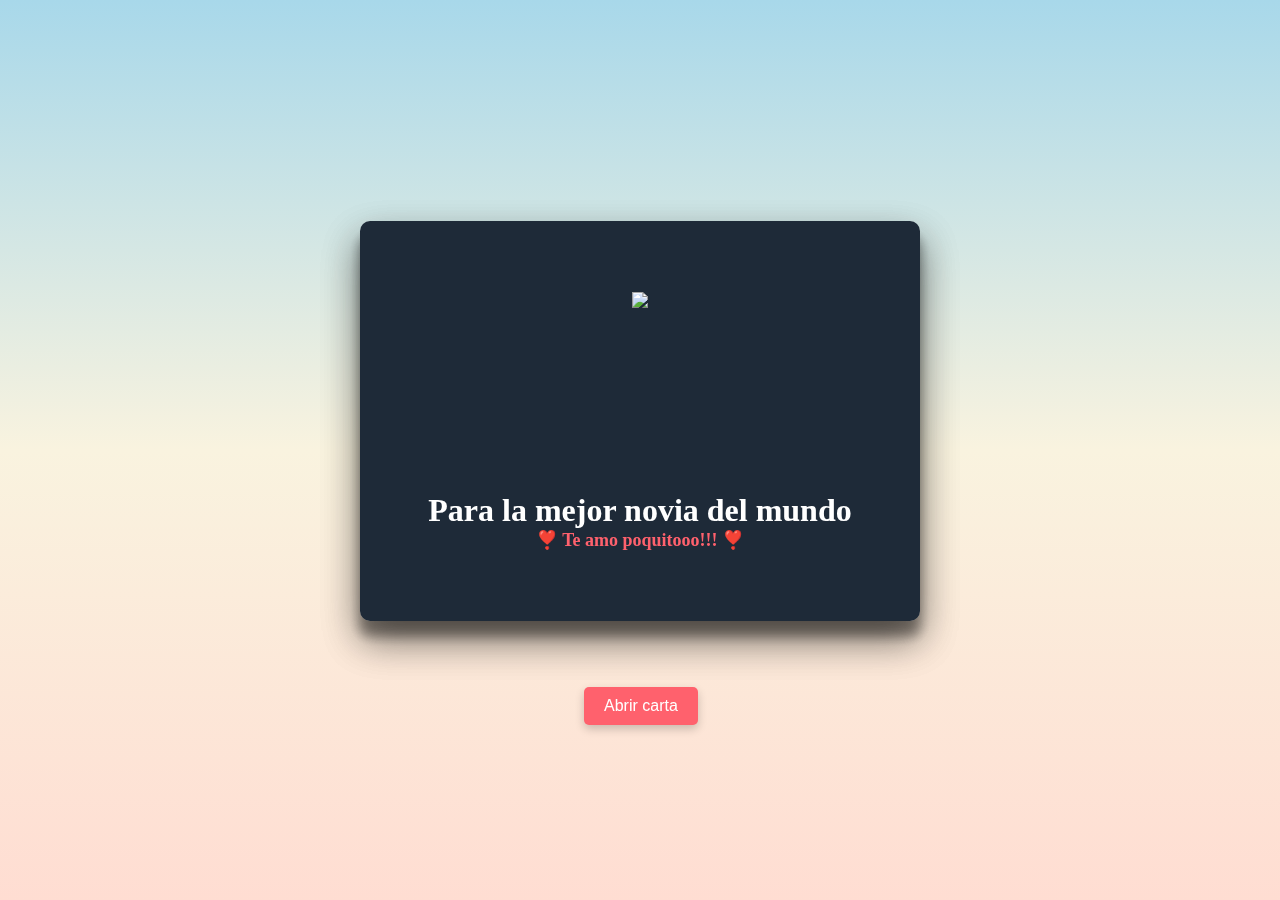
==== cartita.html @ 81f15a7e "Update cartita.html" ====
<!DOCTYPE html>
<html>

<head>
    <meta name="viewport" content="width=device-width, initial-scale=0.65">
    <meta charset="UTF-8">
    <title>Tienes un mensaje</title>
    <style>
        body {
            margin: 0;
            width: 100vw;
            height: 100vh;
            display: flex;
            flex-direction: column;
            align-items: center;
            justify-content: center;
            background: linear-gradient(to top, #FFDDD2, #F9F3DF, #A8D8EA);
            background-size: cover;
            background-position: center center;
        }

        #card {
            position: relative;
            perspective: 3000px;
        }
        
        section {
            width: 560px;
            height: 400px;
            border-radius: 10px;
            box-shadow: 0 19px 38px rgba(0, 0, 0, 0.30), 0 15px 12px rgba(0, 0, 0, 0.22);
        }

        #cover {
            background-color: #1E2A38;
            color: #ffffff;
            display: flex;
            flex-direction: column;
            justify-content: center;
            align-items: center;
            position: absolute;
            top: 0;
            left: 0;
            z-index: 1;
            transition: transform 2s;
            transform-origin: 0% 0%;
        }

        #cover.animate {
            transform: rotateX(180deg);
        }

        #cover.animate > * {
            opacity: 0;
            transition: opacity 1s;
        }

        #cover img {
            height: 50%;
        }

        #cover h1 {
            font-size: 32px;
            margin: 0px;
            color: #ffffff;
        }

        #cover h2 {
            font-size: 18px;
            margin: 0px;
            color: #FF616D;
        }

        #message {
            background-color: rgba(255, 255, 255, 0.5);
            display: flex;
            flex-direction: column;
            align-items: center;
            justify-content: center;
            backdrop-filter: blur(8px);
        }

        #message h1 {
            margin: 0;
        }

        #message p {
            margin: 20px 0;
            padding: 0 20px;
        }

        #message h2 {
            font-size: 16px;
            position: absolute;
            bottom: 10px;
            right: 10px;
            margin: 0;
            color: #5e503f; 
        }

        #message img {
            height: 60%;
        }

        #flipButton {
            margin-top: 20px;
            padding: 10px 20px;
            font-size: 16px;
            color: #FFFFFF;
            background-color: #FF616D;
            border: none;
            border-radius: 5px;
            cursor: pointer;
            box-shadow: 0 4px 10px rgba(0, 0, 0, 0.2);
            transition: background-color 0.3s;
            position: relative;
            left: 40%;
            top: 10%;
        }

        #flipButton:hover {
            background-color: #FF4C5B;
        }
    </style>
</head>

<body>
    <main id='card'>
        <section id="cover">
            <img src="lilies.png">
            <h1>Para la mejor novia del mundo</h1>
            <h2>❣️ Te amo poquitooo!!! ❣️</h2>
        </section>
        <section id='message'>
            <h1>¡Feliz cumple mes!</h1>
            <p>Quiero comenzar esta carta dándote las gracias por estos hermosos 10 meses a tu lado. En este tiempo, me has enseñado tantas cosas, especialmente sobre la importancia del evangelio en una relación, sobre lo que significa amar de verdad y sobre el valor de crecer juntos y también individualmente. Aprovecho esta oportunidad para decirte cuánto te amo y lo mucho que anhelo construir una maravillosa vida contigo, compartiendo cada etapa con la mejor compañera, esposa y futura madre que pueda imaginar. Y solo quiero terminar confesándote que desde mis ojos y corazón, tú eres simplemente perfecta. Te amo mucho, de aquí a la luna y pasitos de tortuga.</p>
            <h2>Atte: De tu mimocho 💗</h2>
        </section>

        <button id="flipButton" onclick="toggleFlip()">Abrir carta</button>
    </main>

    <script>
        function toggleFlip() {
            document.getElementById("cover").classList.toggle("animate");
        }
    </script>
</body>

</html>
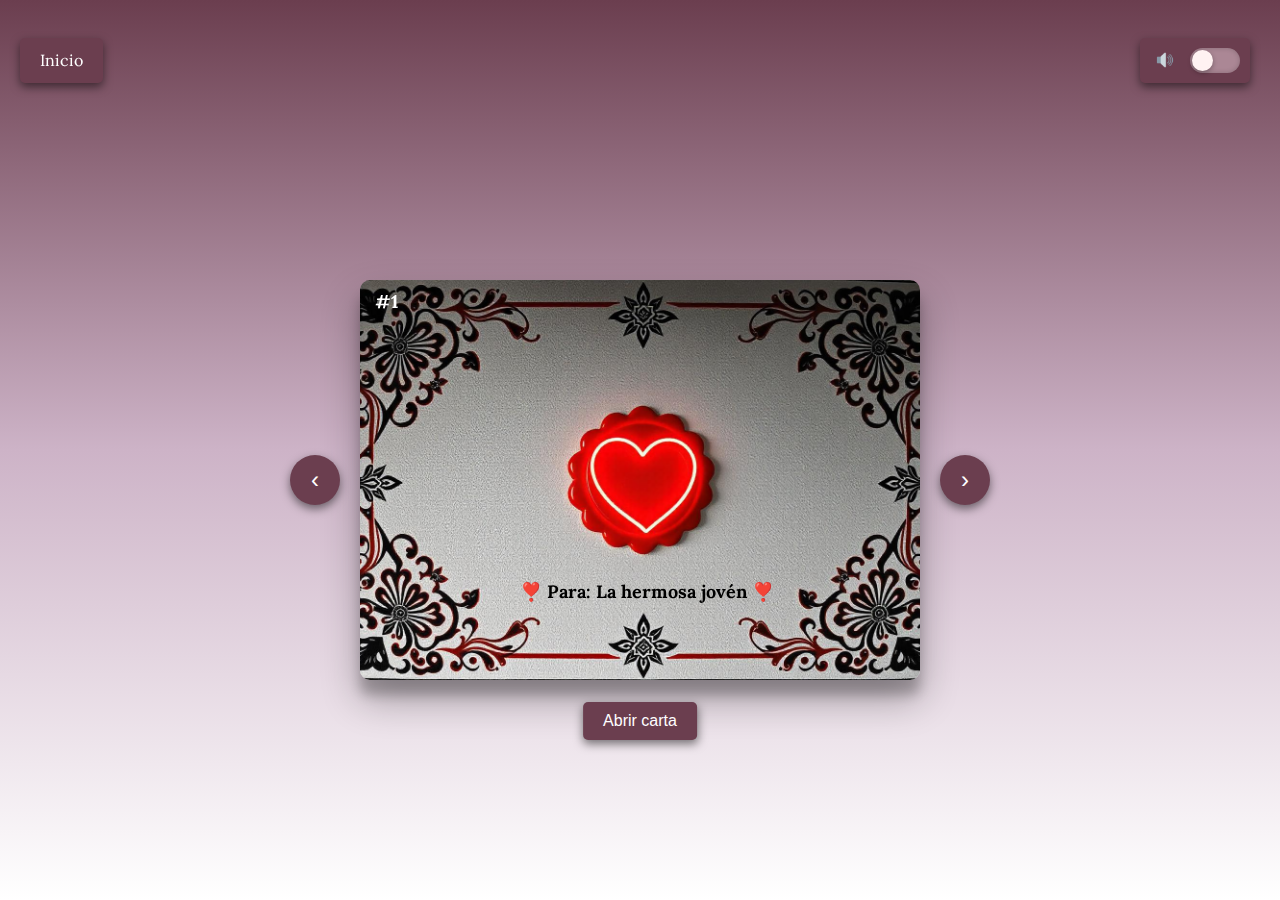
==== commit 315ef8f8: "Update cartitas.html" ====
--- a/cartita.html
+++ b/cartita.html
@@ -2,9 +2,10 @@
 <html>
 
 <head>
-    <meta name="viewport" content="width=device-width, initial-scale=0.65">
+    <meta name="viewport" content="width=device-width, initial-scale=1.0">
     <meta charset="UTF-8">
     <title>Tienes un mensaje</title>
+    <link href="https://fonts.googleapis.com/css2?family=Lora:wght@400;700&family=Roboto:wght@400;700&display=swap" rel="stylesheet">
     <style>
         body {
             margin: 0;
@@ -14,82 +15,201 @@
             flex-direction: column;
             align-items: center;
             justify-content: center;
-            background: linear-gradient(to top, #FFDDD2, #F9F3DF, #A8D8EA);
+            background: linear-gradient(to top, #ffffff, #cdb3c7, #6b3e4f);
             background-size: cover;
             background-position: center center;
-        }
-
-        #card {
+            font-family: 'Lora';
+        }
+
+        #cardContainer {
             position: relative;
-            perspective: 3000px;
-        }
-        
-        section {
             width: 560px;
             height: 400px;
+            perspective: 1000px;
+            margin-top: 60px;
+        }
+
+        header {
+        position: fixed; 
+        top: 0;
+        left: 0;
+        width: 100%; 
+        height: 60px; 
+        background-color: transparent;        
+        padding: 10px 20px; 
+        display: flex;
+        justify-content: space-between; 
+        align-items: center; 
+        z-index: 1000; 
+    }
+
+    #homeButton {
+        font-size: 16px;
+        color: #FFFFFF;
+        background-color: #6b3e4f;
+        height: 25px;
+        border: none;
+        border-radius: 5px;
+        padding: 10px 20px;
+        text-decoration: none; 
+        text-align: center;
+        justify-content: center;
+        align-items: center;
+        display: flex;
+        cursor: pointer;
+        box-shadow: 0 4px 10px rgba(0, 0, 0, 0.5);
+        top: 20px;
+        position: relative;
+    }
+
+    #homeButton:hover {
+        background-color: #300e1c;
+        color: #ffffff;
+    }
+
+.audio-toggle {
+    display: flex;
+    align-items: center;
+    gap: 10px;
+    font-size: 16px;
+    color: #FFFFFF;
+    background-color: #6b3e4f;
+    border: none;
+    border-radius: 5px;
+    padding: 10px 10px;
+    text-decoration: none; 
+    text-align: center;
+    cursor: pointer;
+    box-shadow: 0 4px 10px rgba(0, 0, 0, 0.5);
+    position: relative;
+    height: 25px;
+    right: 50px;
+    top: 20px;
+}
+
+.toggle-label img {
+    width: 30px;
+    height: 50px;
+    object-fit: contain;
+    align-items: center;
+    display: flex;
+}
+
+
+.toggle-switch {
+    position: relative;
+    width: 50px;
+    height: 25px;
+    background: #ab8795;
+    border-radius: 25px;
+    box-shadow: inset 0 0 5px rgba(0, 0, 0, 0.2);
+    transition: background 0.1s;
+}
+
+.toggle-switch input {
+    display: none;
+}
+
+.toggle-switch label {
+    position: absolute;
+    top: 2px;
+    left: 2px;
+    width: 21px;
+    height: 21px;
+    background: #fff2f2;
+    border-radius: 50%;
+    transition: all 0.3s;
+    box-shadow: 0 2px 5px rgba(0, 0, 0, 0.3);
+    cursor: pointer;
+}
+
+.toggle-switch input:checked + label {
+    left: 25px;
+    background: #593040; 
+}
+
+.toggle-switch input:checked ~ .toggle-switch {
+    background: #8e5b5b; 
+}
+
+        .card {
+            position: absolute;
+            width: 100%;
+            height: 100%;
             border-radius: 10px;
             box-shadow: 0 19px 38px rgba(0, 0, 0, 0.30), 0 15px 12px rgba(0, 0, 0, 0.22);
-        }
-
-        #cover {
-            background-color: #1E2A38;
-            color: #ffffff;
-            display: flex;
-            flex-direction: column;
-            justify-content: center;
-            align-items: center;
-            position: absolute;
-            top: 0;
-            left: 0;
-            z-index: 1;
-            transition: transform 2s;
-            transform-origin: 0% 0%;
-        }
-
-        #cover.animate {
-            transform: rotateX(180deg);
-        }
-
-        #cover.animate > * {
-            opacity: 0;
-            transition: opacity 1s;
-        }
-
-        #cover img {
-            height: 50%;
-        }
-
-        #cover h1 {
-            font-size: 32px;
-            margin: 0px;
-            color: #ffffff;
-        }
-
-        #cover h2 {
-            font-size: 18px;
-            margin: 0px;
-            color: #FF616D;
-        }
-
-        #message {
+            transform-style: preserve-3d;
+            transition: transform 0.8s;
+            display: none;
+        }
+
+        .card-number {
+    position: absolute;
+    top: 10px;
+    left: 15px;
+    font-size: 18px;
+    font-weight: bold;
+    color: #ffffff;
+    margin: 0;
+}
+
+        .card.active {
+            display: block;
+        }
+
+        .cover {
+    display: flex;
+    flex-direction: column;
+    justify-content: center;
+    align-items: center;
+    position: absolute;
+    border-radius: 10px;
+    top: 0;
+    left: 0;
+    width: 100%;
+    height: 100%;
+    z-index: 2; 
+    background-color: #1E2A38;
+    color: #ffffff;
+    transform-origin: 0% 0%; 
+    transition: transform 2s ease-in-out, opacity 1s ease-in-out;
+}
+
+
+.cover.animate {
+    transform: rotateX(180deg);
+}
+
+.cover.animate > * {
+    opacity: 0;
+    transition: opacity 0.5s ease-in-out; 
+}
+
+        .message {
             background-color: rgba(255, 255, 255, 0.5);
             display: flex;
             flex-direction: column;
             align-items: center;
             justify-content: center;
+            border-radius: 10px;
             backdrop-filter: blur(8px);
-        }
-
-        #message h1 {
-            margin: 0;
-        }
-
-        #message p {
+            height: 100%;
+            width: 100%;
+            padding: 20px;
+            box-sizing: border-box;
+            transition: opacity 1s ease-in-out, transform 1.5s ease-in-out; 
+        }
+
+        .message h1 {
+            margin: 0;
+        }
+
+        .message p {
             margin: 20px 0;
             padding: 0 20px;
         }
 
-        #message h2 {
+        .message h2 {
             font-size: 16px;
             position: absolute;
             bottom: 10px;
@@ -98,52 +218,347 @@
             color: #5e503f; 
         }
 
-        #message img {
+        .message img {
             height: 60%;
         }
 
+        .message h1 {
+            margin: 0;
+        }
+
+        .arrow {
+            position: absolute;
+            top: 50%;
+            transform: translateY(-50%);
+            font-size: 24px;
+            z-index: 10;
+            background-color: #6b3e4f;
+            color: white;
+            border: none;
+            border-radius: 50%;
+            width: 50px;
+            height: 50px;
+            cursor: pointer;
+            box-shadow: 0 4px 10px rgba(0, 0, 0, 0.5);
+        }
+
+        #leftArrow:hover {
+            background-color: #300e1c;
+            color: #ffffff;
+        }
+
+        #rightArrow:hover {
+            background-color: #300e1c;
+            color: #ffffff;
+        }
+
+        #leftArrow {
+            left: -70px;
+        }
+
+        #rightArrow {
+            right: -70px;
+        }
+
         #flipButton {
-            margin-top: 20px;
+            position: absolute;
+            bottom: -60px;
+            left: 50%;
+            transform: translateX(-50%);
             padding: 10px 20px;
             font-size: 16px;
             color: #FFFFFF;
-            background-color: #FF616D;
+            background-color: #6b3e4f;
             border: none;
             border-radius: 5px;
             cursor: pointer;
-            box-shadow: 0 4px 10px rgba(0, 0, 0, 0.2);
-            transition: background-color 0.3s;
-            position: relative;
-            left: 40%;
-            top: 10%;
+            box-shadow: 0 4px 10px rgba(0, 0, 0, 0.5);
         }
 
         #flipButton:hover {
-            background-color: #FF4C5B;
-        }
+            background-color: #300e1c;
+            color: #ffffff;
+        }
+
+        #card1 .cover {
+    background-image: url(carta.jpg);
+    height: 100%;
+    width: 100%;
+    background-repeat: no-repeat; 
+    background-position: center; 
+    background-size: cover;
+    color: #000;
+}
+
+#card1 .cover h2 {
+    position: absolute;
+    top: 300px;
+    left: 160px;
+    font-size: 18px;
+    font-weight: bold;
+    color: #000000;
+    margin: 0;
+}
+
+
+        #card2 .cover {
+            background-image: url(valentine.jpg);
+            color: black;
+        }
+
+        #card2 .card-number {
+            position: absolute;
+            top: 10px;
+            left: 15px;
+            font-size: 18px;
+            font-weight: bold;
+            color: #000000;
+            margin: 0;
+        }
+
+        #card3 .cover {
+            background-image: url(animation.png);
+            height: 100%;
+            width: 100%;
+            background-repeat: no-repeat; 
+            background-position: center; 
+            background-size: cover;
+            color: #000;
+        }
+
+#card3 .card-number {
+            position: absolute;
+            top: 10px;
+            text-align: justify;
+            left: 15px;
+            font-size: 18px;
+            font-weight: bold;
+            color: #000000;
+            margin: 0;
+        }
+
+        #card3 .message h2 {
+            font-size: 8px;
+            position: center;
+            bottom: 10px;
+            right: 30px;
+            margin: 0;
+            color: #5e503f; 
+        }
+
+        #card4 .cover {
+            background: linear-gradient(to top, #d7e5fa, #e7f19a, #4e97f0);
+            color: #000;
+        }
+
+        #card4 .card-number {
+            position: absolute;
+            top: 10px;
+            text-align: justify;
+            left: 15px;
+            font-size: 18px;
+            font-weight: bold;
+            color: #000000;
+            margin: 0;
+        }
+
+        #card4 .cover img {
+            height: 150px;
+            width: 450px;
+            padding: 10px 30px;
+            justify-content: center;
+            align-items: center;
+            text-align: center;
+            display: flex;
+        }
+
+        #card4 .cover h2 {
+            position: absolute;
+            top: 50px;
+            left: 170px;
+            font-size: 22px;
+            font-weight: bold;
+            color: #000000;
+            margin: 0;
+        }
+
+        #card5 .cover {
+            background: linear-gradient(to top, #0e1824, #394e66, #0e1824);
+            color: white;
+        }
+
+        #card6 .cover {
+            background-image: url(couple.jpg);
+            color: #000;
+        }
+
+        #card6 .card-number {
+    position: absolute;
+    top: 10px;
+    left: 15px;
+    font-size: 18px;
+    font-weight: bold;
+    color: #000000;
+    margin: 0;
+}
+
+#card6 .message p{
+    font-size: 13px;
+}
+
     </style>
 </head>
 
 <body>
-    <main id='card'>
-        <section id="cover">
-            <img src="lilies.png">
-            <h1>Para la mejor novia del mundo</h1>
-            <h2>❣️ Te amo poquitooo!!! ❣️</h2>
+    <header>
+        <a id="homeButton" href="index-annita.html">Inicio</a>
+        <div class="audio-toggle">
+            <div class="toggle-label">
+                <img src="sonido.png" alt="Imagen de Ruleta">
+            </div>
+            <div class="toggle-switch">
+                <input type="checkbox" id="audio-toggle">
+                <label for="audio-toggle"></label>
+            </div>
+            <audio id="audioElement">
+                <source src="wavetoearth-seasons.mp3" type="audio/mpeg">
+                Tu navegador no soporta el elemento de audio.
+            </audio>
+        </div>
+    </header>
+    <main id='cardContainer'>
+        <section class="card active" id="card1">
+            <section class="cover">
+                <h3 class="card-number">#1</h3>
+                <h2>❣️ Para: La hermosa jovén ❣️</h2>
+            </section>
+            <section class='message'>
+                <p>¿Qué te puedo decir, mi niña? Desde que llegué, siento que el Señor me ha sonreído al darme la maravillosa oportunidad de poder estar a tu lado. Cuando me contaste que habías estado orando por una relación sana y plena, me sorprendí, y al mismo tiempo me inspiraste a dar lo mejor de mí. Sé que mereces mucho, y deseo poder ser esa persona que tenga el honor de estar a tu lado. Desde que te vi después de regresar de mi misión, he podido comprender y aplicar más profundamente la escritura de Mateo 13:45-46, donde siento que tú eres mi perla de gran precio. Estoy dispuesto a darlo todo para construir un futuro próspero y hermoso contigo.</p>
+                <h2>Atte: Luis Mosqueda (El mimocho) 💌</h2>
+            </section>
         </section>
-        <section id='message'>
-            <h1>¡Feliz cumple mes!</h1>
-            <p>Quiero comenzar esta carta dándote las gracias por estos hermosos 10 meses a tu lado. En este tiempo, me has enseñado tantas cosas, especialmente sobre la importancia del evangelio en una relación, sobre lo que significa amar de verdad y sobre el valor de crecer juntos y también individualmente. Aprovecho esta oportunidad para decirte cuánto te amo y lo mucho que anhelo construir una maravillosa vida contigo, compartiendo cada etapa con la mejor compañera, esposa y futura madre que pueda imaginar. Y solo quiero terminar confesándote que desde mis ojos y corazón, tú eres simplemente perfecta. Te amo mucho, de aquí a la luna y pasitos de tortuga.</p>
-            <h2>Atte: De tu mimocho 💗</h2>
+
+        <section class="card" id="card2">
+            <section class="cover">
+                <h3 class="card-number">#2</h3>
+            </section>
+            <section class='message'>
+                <h1>FELIZ DÍA DE SAN VALENTÍN</h1>
+                <p>Sé que te lo dije antes, pero quiero que quede claro una vez más: eres y seguirás siendo mi mayor motivación para ser mejor. Tomar este reto no ha sido fácil, pero el simple hecho de tener cerca a una mujer tan hermosa como tú, que me inspira en todos los ámbitos sentimental, amoroso, intelectual, espiritual, social y muchos más, hace que descubra nuevas razones para admirarte cada día. Gracias por ser mi lugar seguro. Me haces sentir que contigo es con quien quiero estar, no solo en los momentos felices, sino también en las pruebas de la vida. Espero que este sea el primero de muchos San Valentines a tu lado.</p>
+                <h2>Te amo muchísimo</h2>
+            </section>
         </section>
 
-        <button id="flipButton" onclick="toggleFlip()">Abrir carta</button>
+        <section class="card" id="card3">
+            <section class="cover">
+                <h3 class="card-number">#3</h3>
+            </section>
+            <section class='message'>
+                <p>Mi niña hermosa, nunca me cansaré de decirlo, de agradecerle al Señor y a ti por la oportunidad y el privilegio de ser tu novio. Eres aquella persona con quien el Señor me ha bendecido, la mujer más hermosa, no solo físicamente, sino también como persona. Si pudieras verte con los ojos con los que yo te veo, te darías cuenta de la chica perfecta que eres. Describirte sería imposible porque no hay palabras suficientes para explicar lo maravillosa que eres. Sé que hemos pasado por momentos complicados, y para eso quiero que vayas y tomes tus escrituras (no seas flojita). Busca 2 Nefi 31:19-21 y, mientras lo lees, reflexiona en esta pregunta: ¿Cómo, como pareja, debemos actuar para conseguir la vida eterna? Mi propósito contigo es ese: perseverar hasta el fin y conseguir la vida eterna a tu lado. Sabemos que el camino no será fácil, pero también sabemos que la recompensa será grandiosa, tanto aquí como por la eternidad.</p>
+                <h2>Te amo de aquí al sol (como el grado de gloria más elevado) y de vuelta, y a paso de tortuga. En otras palabras, te amo poquitooo.</h2>
+            </section>
+        </section>
+
+        <section class="card" id="card4">
+            <section class="cover">
+                <h3 class="card-number">#4</h3>
+                <h2>💗 Para mi corazón 💗</h2>
+                <img src="arbol.jpg" alt="Cover Image" style="height: 50%;">
+            </section>
+            <section class='message'>
+                <h1>¡Gracias por todo!</h1>
+                <p>No puedo expresar cuán feliz y agradecido me siento al celebrar estos primeros seis meses a tu lado. Este tiempo ha sido de lo más especial, y deseo que sigamos construyendo momentos inolvidables juntos. Eres, has sido y siempre serás la hermosa joven por la cual oré al Señor con tanta fe y dedicación. Quiero hacerte un pequeño detalle que espero valores como algo muy especial y personal. Escribo esto con la intención de mostrarte que cada día me enamoro más de ti. Busco intencionalmente una cualidad o experiencia que me hace amarte de una nueva manera, y eso me llena de felicidad.</p>
+                <h2>Te amo poquitooo</h2>
+            </section>
+        </section>
+
+        <section class="card" id="card5">
+            <section class="cover">
+                <h3 class="card-number">#5</h3>
+                <img src="lilies.png" alt="Cover Image" style="height: 50%;">
+                <h1>Para la mejor novia del mundo</h1>
+                <h2>❣️ Te amo poquitooo!!! ❣️</h2>
+            </section>
+            <section class='message'>
+                <h1>¡Feliz cumple mes!</h1>
+                <p>Quiero comenzar esta carta dándote las gracias por estos hermosos 10 meses a tu lado. En este tiempo, me has enseñado tantas cosas, especialmente sobre la importancia del evangelio en una relación, sobre lo que significa amar de verdad y sobre el valor de crecer juntos y también individualmente. Aprovecho esta oportunidad para decirte cuánto te amo y lo mucho que anhelo construir una maravillosa vida contigo, compartiendo cada etapa con la mejor compañera, esposa y futura madre que pueda imaginar. Y solo quiero terminar confesándote que desde mis ojos y corazón, tú eres simplemente perfecta. Te amo mucho, de aquí a la luna y pasitos de tortuga.</p>
+                <h2>Atte: De tu mimocho 💗</h2>
+            </section>
+        </section>
+
+        <section class="card" id="card6">
+            <section class="cover">
+                <h3 class="card-number">#6</h3>
+                <h2>Semptiterno</h2>
+            </section>
+            <section class='message'>
+                <p>Mi corazón, quiero comenzar esta carta reconociendo que eres la mejor persona que he conocido, que tienes un potencial enorme y que me siento bendecido de tenerte en mi vida. Nunca he visto a alguien tan servicial, amorosa y entregada al Señor como tú. Estos meses juntos me han enseñado más de lo que podrías imaginar, no tan solo en lo temporal sino también en los espirtual (un área que creía que había aprendido todo), cada experiencia que hemos compartido me hace fortalecer mi deseo de un futuro a tu lado. Hay una escritura que refleja perfectamente mi esperanza y motivación: Romanos 8:25-28. En ella encuentro inspiración para seguir preparándome y esforzándome por mantener los estándares que tú y el Señor esperan de mí. Eres una luz en mi vida, y tu ejemplo me impulsa a ser mejor cada día. Nunca me escucharás negarte la oportunidad de servir en una misión, porque sé del gran potencial que tienes para ayudar a muchas almas a acercarse a Cristo. También sé cuánto crecerás personalmente durante ese tiempo. Si ya ahora eres un 100/10, no puedo ni imaginar lo maravillosa que serás al regresar, llena de experiencias y aún más cercana al Señor. Te escribo estas palabras desde lo más profundo de mi corazón para expresarte mi gratitud por lo vivido e igual expresar mi anhelo de un futuro contigo. Gracias por ser quien eres y por iluminar mi vida con tu amor, tu fe y tu increíble corazón, nunca pierdas esa esencia que te vuelve tan especial.</p>
+                <h2>Con todo mi amor, tu kikarlo</h2>
+            </section>
+        </section>
+
+        <button class="arrow" id="leftArrow">&#8249;</button>
+        <button id="flipButton">Abrir carta</button>
+        <button class="arrow" id="rightArrow">&#8250;</button>
     </main>
 
     <script>
-        function toggleFlip() {
-            document.getElementById("cover").classList.toggle("animate");
-        }
+const audioToggle = document.getElementById('audio-toggle');
+const audioElement = document.getElementById('audioElement');
+
+audioToggle.addEventListener('change', () => {
+    if (audioToggle.checked) {
+        audioElement.play();
+    } else {
+        audioElement.pause();
+    }
+});
+
+
+    audioElement.addEventListener("ended", () => {
+        playButton.classList.remove("playing");
+        audioContainer.classList.remove("playing");
+    });
+
+        let currentCardIndex = 0;
+        const cards = document.querySelectorAll('.card');
+        const flipButton = document.getElementById('flipButton');
+
+        function showCard(index) {
+            cards.forEach((card, i) => {
+                card.classList.toggle('active', i === index);
+            });
+
+            const activeCard = cards[index];
+            const cover = activeCard.querySelector('.cover');
+            const message = activeCard.querySelector('.message');
+            cover.classList.remove('animate');
+            message.style.display = "none";
+        }
+
+        document.getElementById('leftArrow').addEventListener('click', () => {
+            currentCardIndex = (currentCardIndex - 1 + cards.length) % cards.length;
+            showCard(currentCardIndex);
+        });
+
+        document.getElementById('rightArrow').addEventListener('click', () => {
+            currentCardIndex = (currentCardIndex + 1) % cards.length;
+            showCard(currentCardIndex);
+        });
+
+        flipButton.addEventListener('click', () => {
+            const activeCard = cards[currentCardIndex];
+            const cover = activeCard.querySelector('.cover');
+            const message = activeCard.querySelector('.message');
+            cover.classList.toggle('animate');
+            if (cover.classList.contains('animate')) {
+                message.style.display = "flex";
+            } else {
+                message.style.display = "none";
+            }
+        });
+
+        showCard(currentCardIndex);
     </script>
 </body>
 
